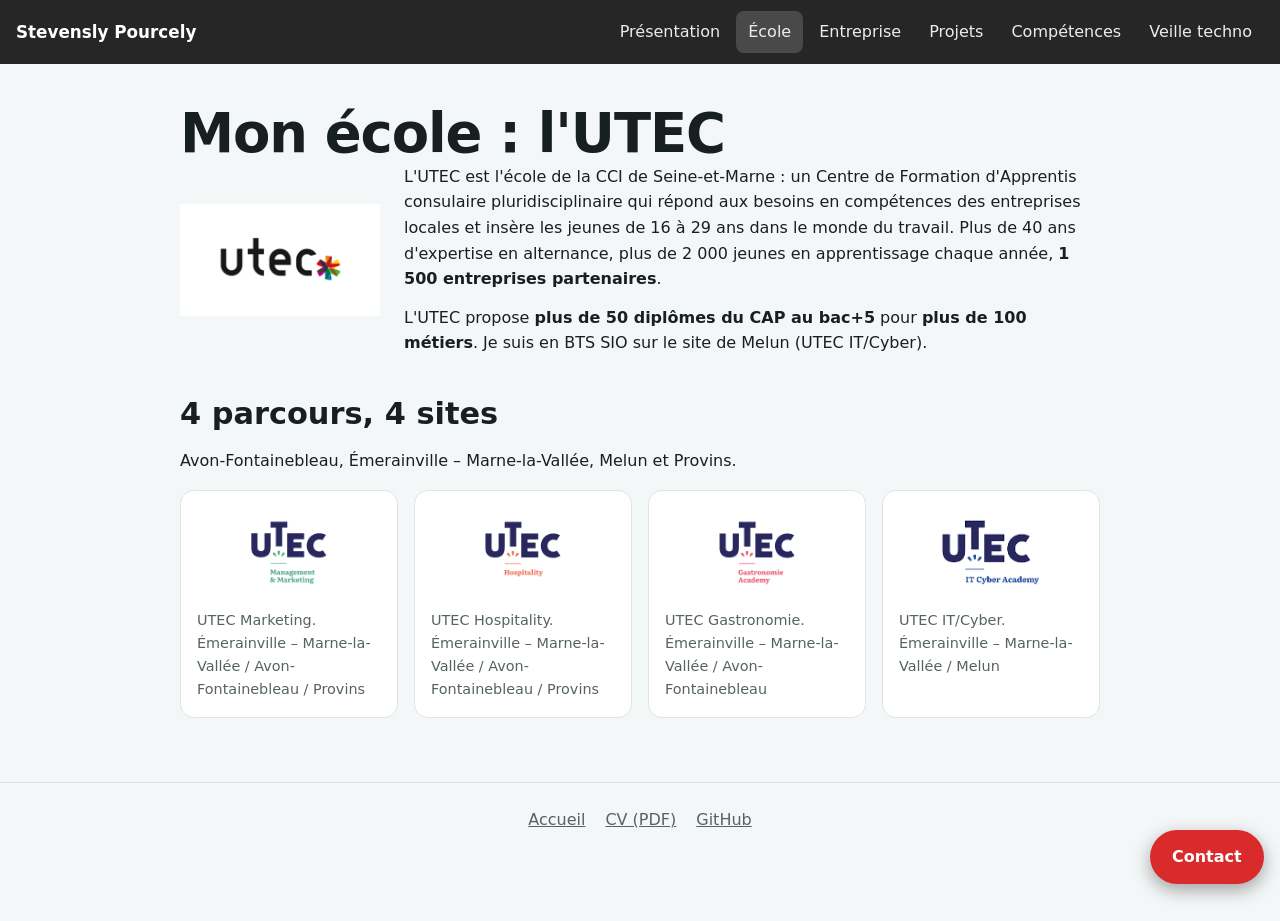
==== ecole.html @ 64d4c229 "Add files via upload Mon portfolio" ====
<!DOCTYPE html>
<html lang="fr">
<head>
    <meta charset="UTF-8">
    <meta name="viewport" content="width=device-width, initial-scale=1">
    <meta name="description" content="Portfolio de Stevensly Pourcely, étudiant en BTS SIO option SISR, en recherche d'alternance en Île-de-France.">
    <title>École – Stevensly Pourcely</title>
    <link rel="stylesheet" href="home.css">
    <script src="script.js" defer></script>
</head>

<body>
    <a class="skip" href="#main">Aller au contenu</a>
    
    <header>
        <nav id="navbar" aria-label="Navigation principale">
        <a class="brand" href="index.html">Stevensly Pourcely</a>
        <button id="burger" aria-expanded="false" aria-controls="menu" aria-label="Ouvrir le menu">☰</button>
        <div id="menu">
            <a href="moi.html">Présentation</a>
            <a href="ecole.html" aria-current="page">École</a>
            <a href="entreprise.html">Entreprise</a>
            <a href="projets.html">Projets</a>
            <a href="skills.html">Compétences</a>
            <a href="VT.html">Veille techno</a>
        </div>
        </nav>
    </header>

    <main id="main">
        <h1>Mon école : l'UTEC</h1>

        <section class="school">
            <div id="logo_utec">
                <img src="image/utec.png" alt="Logo de l'UTEC">
            </div>
            <div id="txt_ecole">
                <p>L'UTEC est l'école de la CCI de Seine-et-Marne : un Centre de Formation d'Apprentis consulaire pluridisciplinaire qui répond aux besoins en compétences des entreprises locales et insère les jeunes de 16 à 29 ans dans le monde du travail. Plus de 40 ans d'expertise en alternance, plus de 2 000 jeunes en apprentissage chaque année, <strong>1 500 entreprises partenaires</strong>.</p>
                <p>L'UTEC propose <strong>plus de 50 diplômes du CAP au bac+5</strong> pour <strong>plus de 100 métiers</strong>. Je suis en BTS SIO sur le site de Melun (UTEC IT/Cyber).</p>
            </div>
        </section>

        <h2>4 parcours, 4 sites</h2>
        <p>Avon-Fontainebleau, Émerainville – Marne-la-Vallée, Melun et Provins.</p>

        <div id="container">
            <figure>
                <img src="image/utec_mark.png" alt="Logo UTEC Marketing" loading="lazy">
                <figcaption>UTEC Marketing. Émerainville – Marne-la-Vallée / Avon-Fontainebleau / Provins</figcaption>
            </figure>

            <figure>
                <img src="image/utec_hosp.png" alt="Logo UTEC Hospitality" loading="lazy">
                <figcaption>UTEC Hospitality. Émerainville – Marne-la-Vallée / Avon-Fontainebleau / Provins</figcaption>
            </figure>
            
            <figure>
                <img src="image/utec_gastro.png" alt="Logo UTEC Gastronomie" loading="lazy">
                <figcaption>UTEC Gastronomie. Émerainville – Marne-la-Vallée / Avon-Fontainebleau</figcaption>
            </figure>
            
            <figure>
                <img src="image/utec_cyber.png" alt="Logo UTEC IT/Cyber" loading="lazy">
                <figcaption>UTEC IT/Cyber. Émerainville – Marne-la-Vallée / Melun</figcaption>
            </figure>
        </div>

    </main>
    <a class="fab" href="mailto:steve.pourcely@gmail.Com">Contact</a>
    <footer>
        <a href="index.html">Accueil</a>
        <a href="cv/CV_Pourcely_tech-systemes-reseaux.pdf" download>CV (PDF)</a>
        <a href="https://github.com/sleyels" target="_blank" rel="noopener">GitHub</a>
    </footer>

</body>
</html>
---- home.css ----
:root {
    --blue: #00748f;
    --green: #00c46a;
    --red: #d92b2b;
    --dark: #262626;
    --bg: #f4f7f7;
    --text: #18201f;
    --muted: #566362;
    --card: #fff;
    --line: #dde5e4;
    --link: #00748f;
    --r: 14px;
}

@media (prefers-color-scheme: dark) {
    :root {
        --bg: #111515;
        --text: #eef3f2;
        --muted: #9fb0ae;
        --card: #1a2020;
        --line: #2a3333;
        --link: #4cc3de;
    }
}

* {
    margin: 0;
    padding: 0;
    box-sizing: border-box;
}

html {
    scroll-behavior: smooth;
    scroll-padding-top: 80px;
}

body {
    font-family: system-ui, -apple-system, "Segoe UI", Roboto, sans-serif;
    line-height: 1.6;
    background: var(--bg);
    color: var(--text);
    padding-top: 64px;
}

img {
    max-width: 100%;
    display: block;
}

a {
    color: var(--link);
}

h1 {
    font-size: clamp(2rem, 7vw, 3.4rem);
    line-height: 1.1;
    letter-spacing: -0.02em;
}

h2 {
    font-size: clamp(1.4rem, 4vw, 1.9rem);
    line-height: 1.2;
    margin: 2.5rem 0 1rem;
}

h3 {
    font-size: 1.15rem;
    margin-bottom: 0.4rem;
}

main {
    max-width: 960px;
    margin: 0 auto;
    padding: 2.5rem 1.25rem 4rem;
}

p + p {
    margin-top: 0.8rem;
}

.lead {
    color: var(--muted);
    max-width: 62ch;
    margin-top: 1rem;
}

.skip {
    position: absolute;
    left: -999px;
}

.skip:focus {
    left: 1rem;
    top: 1rem;
    z-index: 30;
    background: #fff;
    color: #000;
    padding: 0.5rem 1rem;
}

/* Barre de navigation */

#navbar {
    position: fixed;
    top: 0;
    left: 0;
    right: 0;
    z-index: 20;
    height: 64px;
    background: var(--dark);
    display: flex;
    align-items: center;
    justify-content: space-between;
    padding: 0 1rem;
}

.brand {
    color: #fff;
    font-weight: 700;
    text-decoration: none;
    font-size: 1.05rem;
}

#menu {
    display: flex;
    gap: 0.25rem;
}

#menu a {
    color: #e8eeee;
    text-decoration: none;
    padding: 0.5rem 0.75rem;
    border-radius: 8px;
}

#menu a:hover,
#menu a[aria-current="page"] {
    background: rgb(255 255 255 / 16%);
}

#burger {
    display: none;
    background: none;
    border: 0;
    color: #fff;
    font-size: 1.7rem;
    width: 48px;
    height: 48px;
    cursor: pointer;
}

@media (max-width: 860px) {
    #burger {
        display: block;
    }

    #menu {
        display: none;
        position: absolute;
        top: 64px;
        left: 0;
        right: 0;
        flex-direction: column;
        background: var(--dark);
        padding: 0.5rem 1rem 1rem;
    }

    #menu.open {
        display: flex;
    }

    #menu a {
        padding: 0.9rem 0.75rem;
    }
}

/* Accueil */

#name {
    margin-top: 1rem;
}

#accroche {
    font-size: 1.2rem;
    color: var(--muted);
    margin-top: 0.75rem;
}

.actions {
    display: flex;
    flex-wrap: wrap;
    gap: 0.75rem;
    margin: 1.75rem 0 2.5rem;
}

.btn {
    display: inline-flex;
    align-items: center;
    justify-content: center;
    min-height: 48px;
    padding: 0.6rem 1.25rem;
    border-radius: 999px;
    font-weight: 600;
    text-decoration: none;
    border: 2px solid currentColor;
    color: var(--text);
    transition: transform 0.15s;
}

.btn.primary {
    background: var(--green);
    border-color: var(--green);
    color: #04210f;
}

.btn:hover {
    transform: translateY(-2px);
}

.cards {
    display: grid;
    gap: 1rem;
    grid-template-columns: 1fr;
}

.card {
    display: flex;
    flex-direction: column;
    justify-content: center;
    gap: 0.2rem;
    min-height: 92px;
    padding: 1.1rem 1.25rem;
    border-radius: var(--r);
    color: #fff;
    text-decoration: none;
    transition: transform 0.15s, box-shadow 0.15s;
}

.card strong {
    font-size: 1.2rem;
}

.card span {
    opacity: 0.92;
    font-size: 0.95rem;
}

.card.blue {
    background: var(--blue);
}

.card.green {
    background: var(--green);
    color: #04210f;
}

.card.red {
    background: var(--red);
}

.card.dark {
    background: var(--dark);
}

.card:hover {
    transform: translateY(-3px);
    box-shadow: 0 10px 24px rgb(0 0 0 / 25%);
}

@media (min-width: 700px) {
    .cards {
        grid-template-columns: repeat(2, 1fr);
    }
}

/* Blocs communs */

.grid {
    display: grid;
    gap: 1.25rem;
    grid-template-columns: repeat(auto-fit, minmax(260px, 1fr));
}

.panel {
    background: var(--card);
    border: 1px solid var(--line);
    border-radius: var(--r);
    padding: 1.25rem;
    display: flex;
    flex-direction: column;
}

.panel p {
    color: var(--muted);
}

.panel .btn {
    margin-top: auto;
    align-self: flex-start;
}

.panel p + .btn,
.panel ul + .btn {
    margin-top: 1rem;
}

.thumb {
    aspect-ratio: 16 / 9;
    background: linear-gradient(135deg, var(--blue), var(--green));
    border-radius: 10px;
    overflow: hidden;
    margin-bottom: 1rem;
}

.thumb img {
    width: 100%;
    height: 100%;
    object-fit: cover;
}

.tags {
    list-style: none;
    display: flex;
    flex-wrap: wrap;
    gap: 0.4rem;
    margin-top: 0.75rem;
}

.tags li {
    font-size: 0.85rem;
    padding: 0.15rem 0.6rem;
    border-radius: 999px;
    background: rgb(127 127 127 / 15%);
}

/* Timeline */

.timeline {
    list-style: none;
    border-left: 4px solid var(--green);
    padding-left: 1.5rem;
    display: grid;
    gap: 1.5rem;
    margin-top: 1rem;
}

.timeline li {
    position: relative;
}

.timeline li::before {
    content: "";
    position: absolute;
    left: calc(-1.5rem - 10px);
    top: 0.4rem;
    width: 16px;
    height: 16px;
    border-radius: 50%;
    background: var(--bg);
    border: 4px solid var(--green);
}

.timeline time {
    font-weight: 700;
    color: var(--muted);
    font-size: 0.95rem;
}

/* École */

.school {
    display: flex;
    flex-wrap: wrap;
    gap: 1.5rem;
    align-items: center;
}

#logo_utec img {
    width: 200px;
}

#txt_ecole {
    flex: 1 1 320px;
}

#container {
    display: grid;
    gap: 1rem;
    grid-template-columns: repeat(auto-fit, minmax(200px, 1fr));
    margin-top: 1rem;
}

figure {
    background: var(--card);
    border: 1px solid var(--line);
    border-radius: var(--r);
    padding: 1rem;
}

figure img {
    height: 90px;
    width: auto;
    margin: 0 auto 0.75rem;
    object-fit: contain;
}

figcaption {
    font-size: 0.9rem;
    color: var(--muted);
}

/* Bouton contact flottant + pied de page */

.fab {
    position: fixed;
    right: max(1rem, env(safe-area-inset-right));
    bottom: max(1rem, env(safe-area-inset-bottom));
    z-index: 15;
    background: var(--red);
    color: #fff;
    padding: 0.9rem 1.4rem;
    border-radius: 999px;
    font-weight: 700;
    text-decoration: none;
    box-shadow: 0 6px 18px rgb(0 0 0 / 35%);
}

footer {
    border-top: 1px solid var(--line);
    padding: 1.5rem 1.25rem 5.5rem;
    display: flex;
    flex-wrap: wrap;
    gap: 1.25rem;
    justify-content: center;
}

footer a {
    color: var(--muted);
}

:focus-visible {
    outline: 3px solid #ffb703;
    outline-offset: 3px;
}

@media (prefers-reduced-motion: reduce) {
    * {
        transition: none !important;
        scroll-behavior: auto !important;
    }
}

.btns{
    display:flex;
    flex-wrap:wrap;
    gap:.6rem;
    margin-top:auto;
    padding-top:1rem
}

.btns .btn{
    margin:0
}
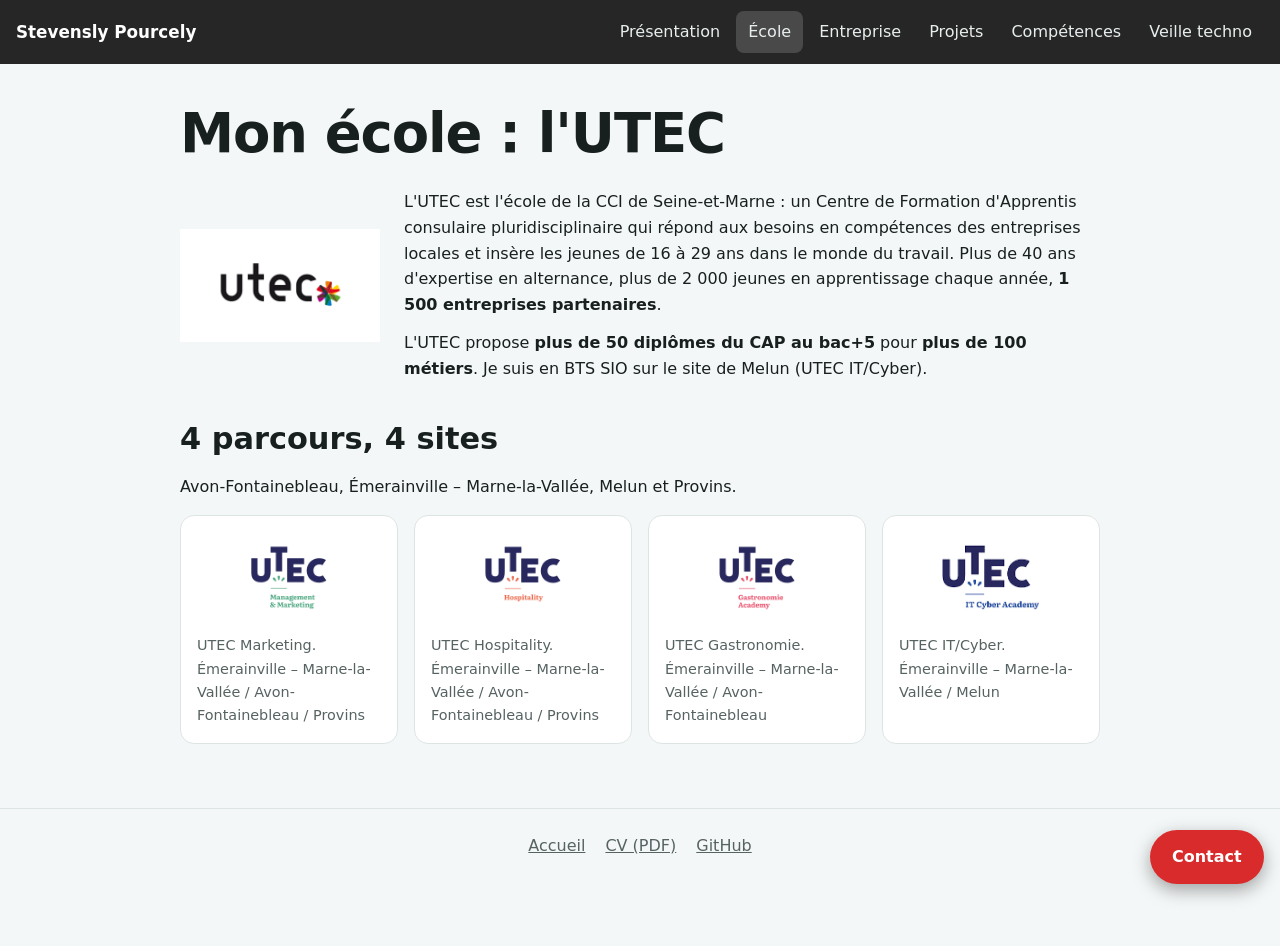
==== commit 7126e40d: "Add files via upload" ====
--- a/ecole.html
+++ b/ecole.html
@@ -1,4 +1,4 @@
-<!DOCTYPE html>
+    <!DOCTYPE html>
 <html lang="fr">
 <head>
     <meta charset="UTF-8">
@@ -29,7 +29,7 @@
 
     <main id="main">
         <h1>Mon école : l'UTEC</h1>
-
+        <br>
         <section class="school">
             <div id="logo_utec">
                 <img src="image/utec.png" alt="Logo de l'UTEC">
